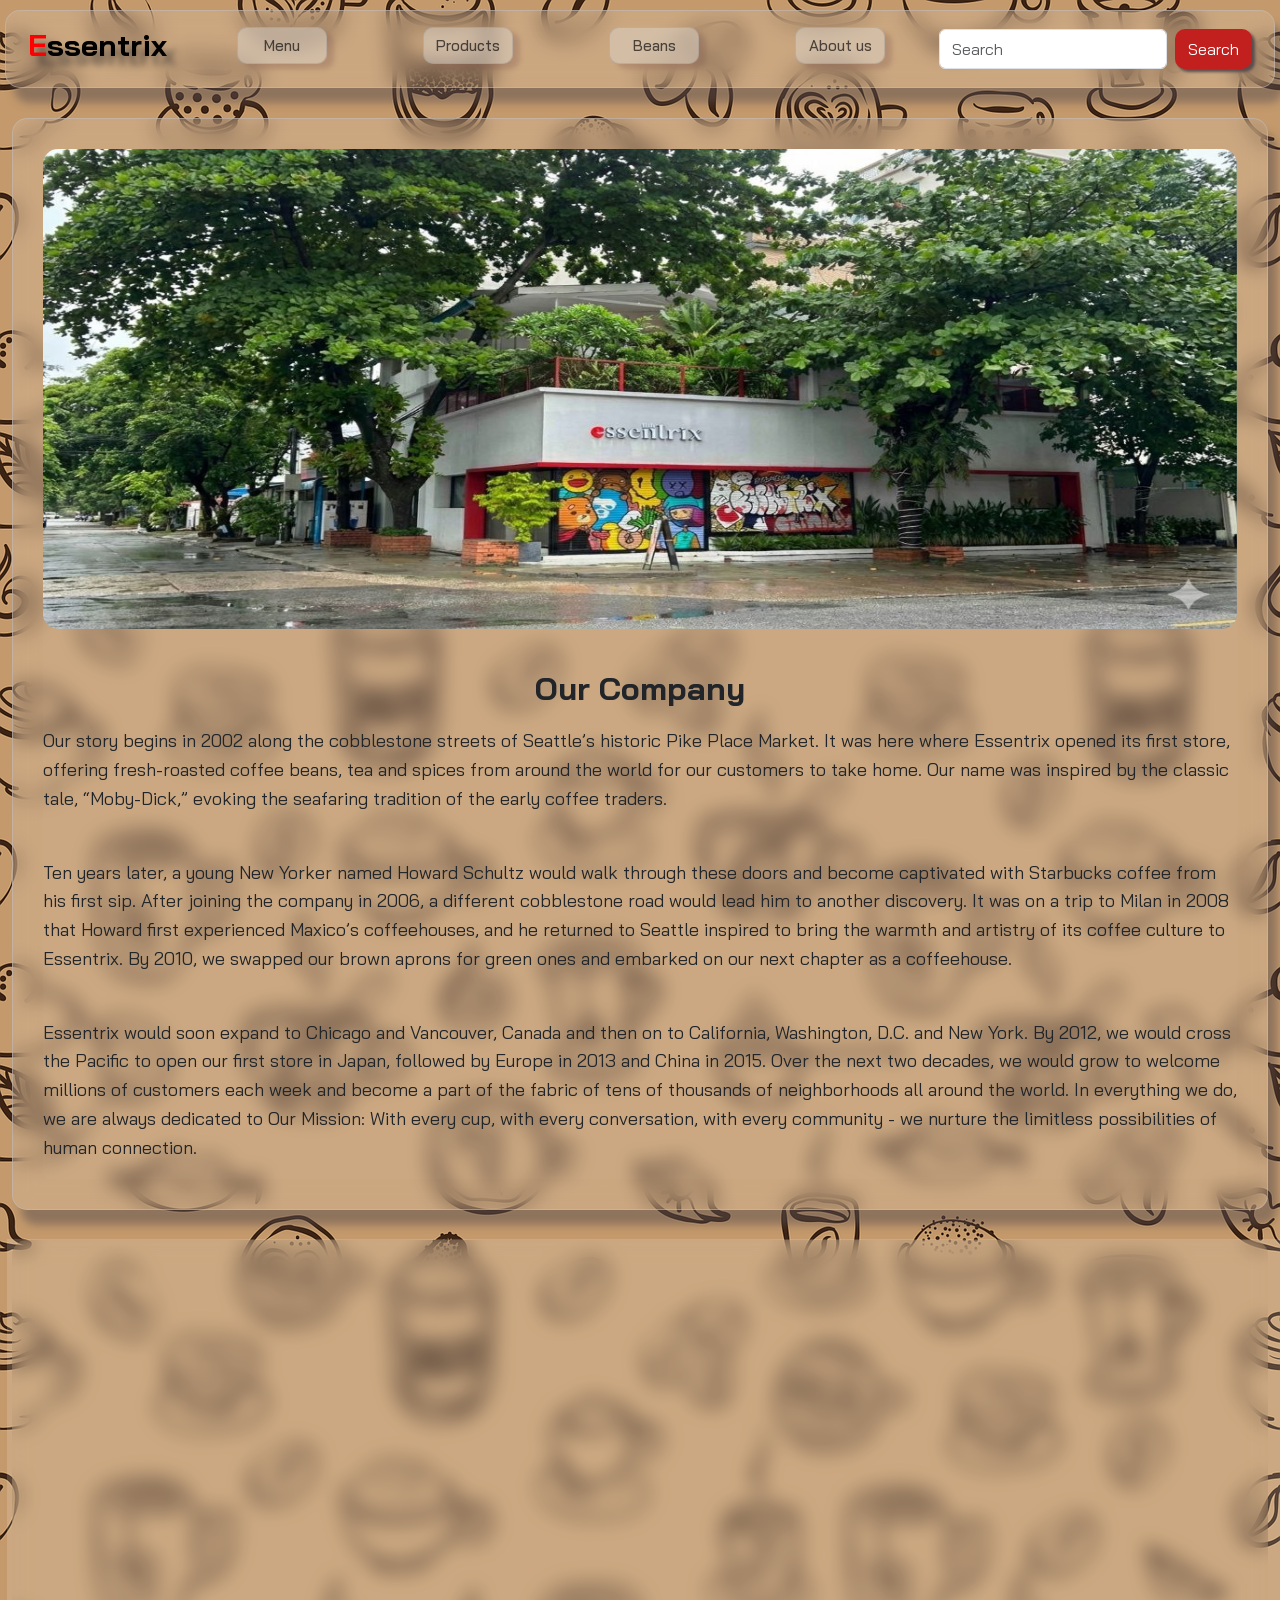
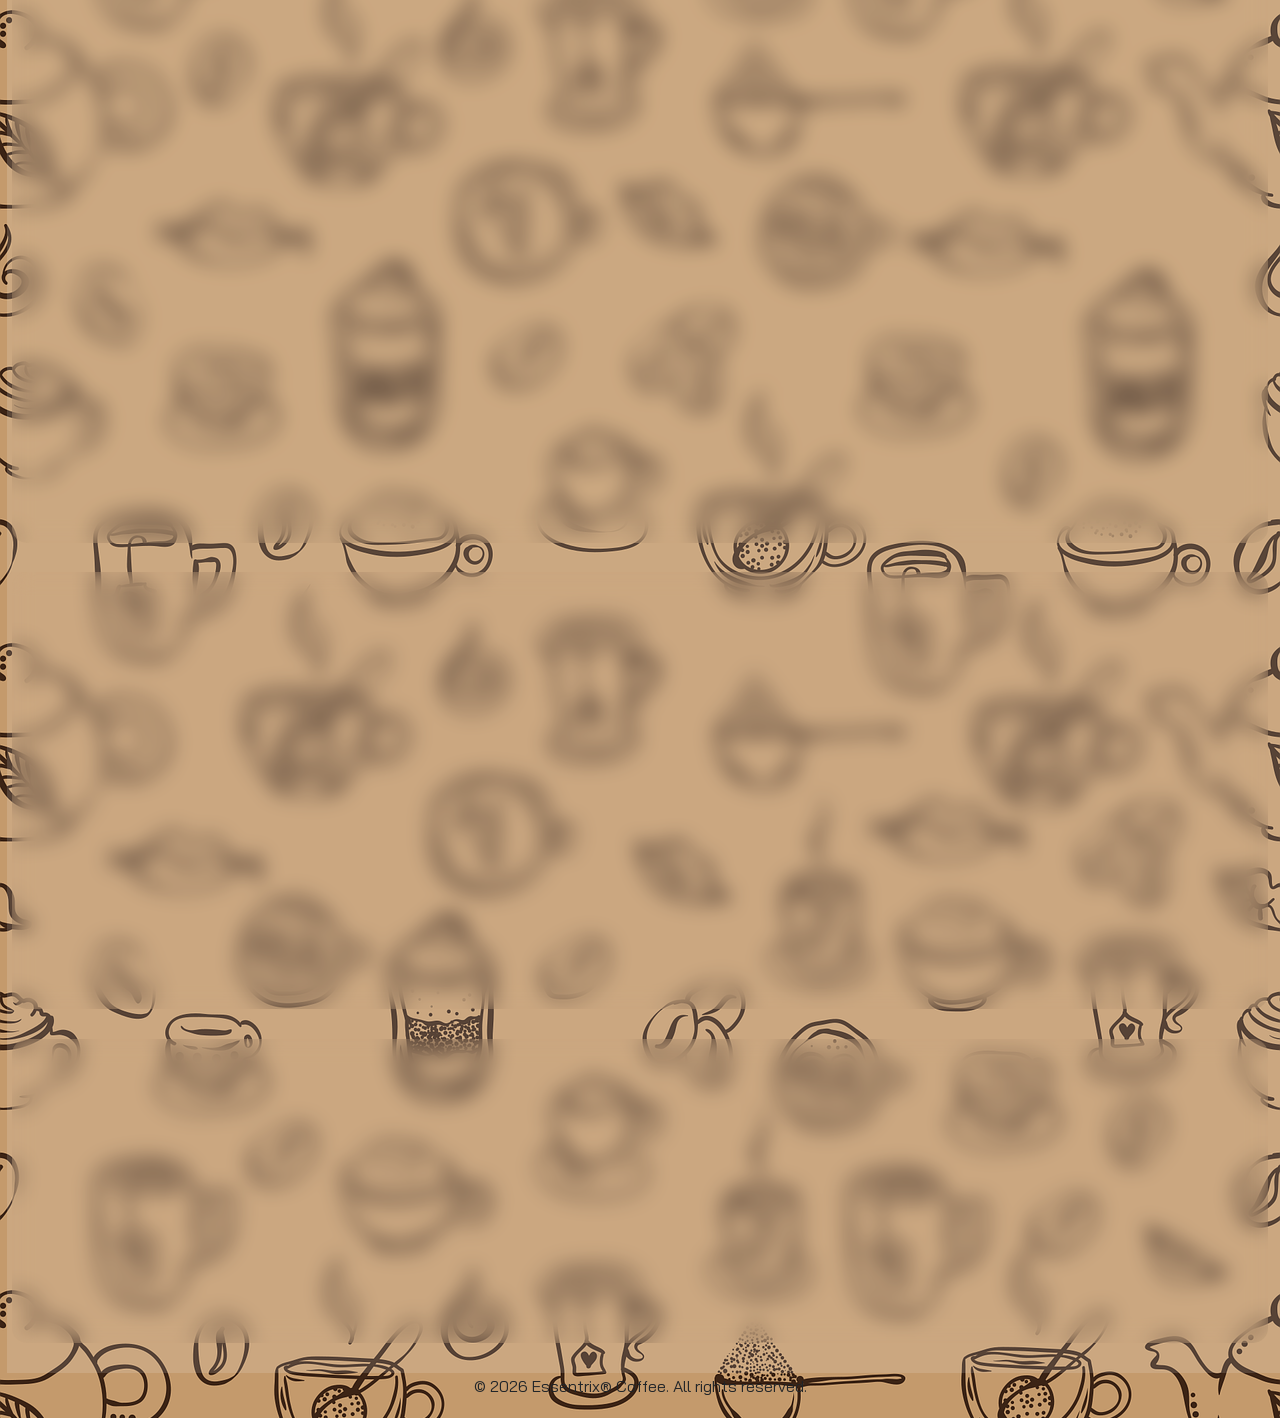
==== about.html @ 3f5e593f "add about.html" ====
<!doctype html>
<html lang="en">
  <head>
    <meta charset="UTF-8" />
    <meta name="viewport" content="width=device-width, initial-scale=1.0" />
    <title>Essentrix®</title>

    <!-- favicon -->
    <link rel="apple-touch-icon" sizes="180x180" href="images/favicon.ico" />
    <link rel="icon" type="image/png" sizes="32x32" href="images/favicon.ico" />
    <link rel="icon" type="image/png" sizes="16x16" href="images/favicon.ico" />
    <link rel="manifest" href="/site.webmanifest" />

    <!-- font awesome -->
    <link
      rel="stylesheet"
      href="https://cdnjs.cloudflare.com/ajax/libs/font-awesome/6.7.2/css/all.min.css"
      integrity="sha512-Evv84Mr4kqVGRNSgIGL/F/aIDqQb7xQ2vcrdIwxfjThSH8CSR7PBEakCr51Ck+w+/U6swU2Im1vVX0SVk9ABhg=="
      crossorigin="anonymous"
      referrerpolicy="no-referrer"
    />

    <!-- bootstrap cdn -->
    <link
      href="https://cdn.jsdelivr.net/npm/bootstrap@5.3.8/dist/css/bootstrap.min.css"
      rel="stylesheet"
      integrity="sha384-sRIl4kxILFvY47J16cr9ZwB07vP4J8+LH7qKQnuqkuIAvNWLzeN8tE5YBujZqJLB"
      crossorigin="anonymous"
    />

    <!-- google fonts -->
    <link rel="preconnect" href="https://fonts.googleapis.com" />
    <link rel="preconnect" href="https://fonts.gstatic.com" crossorigin />
    <link
      href="https://fonts.googleapis.com/css2?family=Bai+Jamjuree:ital,wght@0,200;0,300;0,400;0,500;0,600;0,700;1,200;1,300;1,400;1,500;1,600;1,700&family=Eczar:wght@400..800&family=Inter:ital,opsz,wght@0,14..32,100..900;1,14..32,100..900&family=Josefin+Sans:ital,wght@0,100..700;1,100..700&display=swap"
      rel="stylesheet"
    />

    <!-- animate.css -->
    <link
      rel="stylesheet"
      href="https://cdnjs.cloudflare.com/ajax/libs/animate.css/4.1.1/animate.min.css"
    />

    <!-- custom css -->
    <link rel="stylesheet" href="style.css" />
  </head>
  <body>
    <!-- nav section -->
    <header>
      <nav class="navbar navbar-expand-lg">
        <div class="container-fluid">
          <a class="navbar-brand mb-2" href="index.html"
            ><span style="color: red">E</span>ssentrix</a
          >
          <button
            class="navbar-toggler"
            type="button"
            data-bs-toggle="collapse"
            data-bs-target="#navbarNavAltMarkup"
            aria-controls="navbarNavAltMarkup"
            aria-expanded="false"
            aria-label="Toggle navigation"
          >
            <span class="navbar-toggler-icon"
              ><img src="images/images.png" alt="" width="100%"
            /></span>
          </button>

          <div class="collapse navbar-collapse" id="navbarNavAltMarkup">
            <div class="navbar-nav mb-2">
              <a class="nav-link mx-lg-5" href="menu.html">Menu</a>
              <a class="nav-link mx-lg-5" href="#">Products</a>
              <a class="nav-link mx-lg-5" href="bean.html">Beans</a>
              <a class="nav-link mx-lg-5">About us</a>
            </div>

            <form class="d-flex" role="search">
              <input
                class="form-control me-2"
                type="search"
                placeholder="Search"
                aria-label="Search"
              />
              <button class="btn" type="submit">Search</button>
            </form>
          </div>
        </div>
      </nav>
    </header>

    <!-- main section -->
    <main>
      <section>
        <div class="container-fluid">
          <div class="bgfoundation">
            <div class="card">
              <div class="cardimg">
                <img src="/images/essentrix shop.jpg" alt="" />
              </div>
              <div class="cardbody">
                <h2 class="card-title">Our Company</h2>
                <p>
                  Our story begins in 2002 along the cobblestone streets of
                  Seattle’s historic Pike Place Market. It was here where
                  Essentrix opened its first store, offering fresh-roasted
                  coffee beans, tea and spices from around the world for our
                  customers to take home. Our name was inspired by the classic
                  tale, “Moby-Dick,” evoking the seafaring tradition of the
                  early coffee traders.
                </p>
                <br />
                <p>
                  Ten years later, a young New Yorker named Howard Schultz would
                  walk through these doors and become captivated with Starbucks
                  coffee from his first sip. After joining the company in 2006,
                  a different cobblestone road would lead him to another
                  discovery. It was on a trip to Milan in 2008 that Howard first
                  experienced Maxico’s coffeehouses, and he returned to Seattle
                  inspired to bring the warmth and artistry of its coffee
                  culture to Essentrix. By 2010, we swapped our brown aprons for
                  green ones and embarked on our next chapter as a coffeehouse.
                </p>
                <br />
                <p>
                  Essentrix would soon expand to Chicago and Vancouver, Canada
                  and then on to California, Washington, D.C. and New York. By
                  2012, we would cross the Pacific to open our first store in
                  Japan, followed by Europe in 2013 and China in 2015. Over the
                  next two decades, we would grow to welcome millions of
                  customers each week and become a part of the fabric of tens of
                  thousands of neighborhoods all around the world. In everything
                  we do, we are always dedicated to Our Mission: With every cup,
                  with every conversation, with every community - we nurture the
                  limitless possibilities of human connection.
                </p>
              </div>
            </div>
          </div>

          <div class="bgfoundation">
            <div class="card">
              <div class="cardimg">
                <img src="/images/coffee-people.jpg" alt="" />
              </div>
              <div class="cardbody">
                <h2 class="card-title">Committed to the coffee industry</h2>
                <p>
                  We’re proud of how we’ve led and supported the coffee
                  industry. In 2004, in collaboration with Conservation
                  International, we developed Coffee and Farmer Equity
                  (C.A.F.E.) Practices, one of the coffee industry’s first
                  ethical sourcing guidelines. C.A.F.E. Practices is a set of
                  more than 200 checkpoints in categories like economic
                  transparency, social responsibility, environmental leadership
                  and quality – all audited through a third-party independent
                  verification process.
                </p>
                <br />
                <p>
                  Other commitments: a $50M Global Coffee Farmer Fund, which
                  provides financing to coffee farmers, and a pledge to donate
                  100M climate-resilient trees to farmers around the world by
                  2025. The Essentrix Foundation also has a goal to positively
                  impact 100M women and girls in coffee-growing communities,
                  through grants focused on creating economic opportunities and
                  expanding access to clean water and sanitation.
                </p>
              </div>
            </div>
          </div>

          <div class="bgfoundation">
            <div>
              <div class="cardimg-2">
                <img src="/images/Coffee-beans-edit.gif" alt="" />
              </div>
              <div class="cardbody">
                <h2 class="card-title">
                  Exceptional coffee can only come from exceptional beans
                </h2>
                <p>
                  Essentrix Arabica beans are different from regular Arabica
                  beans. At every step, we go to great lengths to make sure our
                  beans meet the highest standard of quality. The best beans
                  grow at higher altitudes. The cold nights and warm days create
                  denser beans. And denser beans have deeper, more complex
                  flavours. Taste them in every cup of Essentrix coffee.
                </p>

                <p>
                  So if we can help a farmer grow better beans, we will. Any
                  farmer, anywhere. To that end, we have farmer support centres
                  on four continents where our agronomists test soils, examine
                  samples and provide advice, free, to any coffee farmer who
                  asks. The future of coffee is entwined with the future of
                  coffee farmers.
                </p>

                <p>
                  So we nurture those relationships the same way they nurture
                  their beans. We work to get farmers a fair price and to make
                  sure everyone in the community can benefit from the coffee
                  industry.
                </p>
              </div>
            </div>
          </div>
        </div>
      </section>
    </main>
    <!-- footer -->
    <footer>
      <div class="container-fluid">
        <div class="bgfoundation row">
          <div class="footer-card col-lg-3 col-md-6">
            <h3 class="footer-title">Quick Links</h3>
            <ul>
              <li><a href="index.html">Home</a></li>
              <li><a href="menu.html">Menu</a></li>
              <li><a href="products.html">Products</a></li>
              <li><a href="bean.html">Beans</a></li>
              <li><a href="about.html">About us</a></li>
            </ul>
          </div>

          <div class="footer-card col-lg-3 col-md-6">
            <h3 class="footer-title">Information</h3>
            <ul>
              <li><a href="#">Privacy Notice</a></li>
              <li><a href="#">Terms of Use</a></li>
              <li><a href="#">Cookie Preferences</a></li>
              <li><a href="#">Accessibility</a></li>
              <li><a href="#">Do Not Share My Personal Information</a></li>
            </ul>
          </div>

          <div class="footer-card col-lg-3 col-md-6">
            <h3 class="footer-title">Contact Us</h3>

            <ul>
              <li>
                <a href="#"
                  ><i class="fa-solid fa-location-dot"></i> Address: No.
                  372-378, 36th St (middle), SouthCoast, Maxico.</a
                >
              </li>

              <li>
                <a href="#"
                  ><i class="fa-solid fa-square-phone me-2"></i> Phone No: +959
                  077 248 346</a
                >
              </li>

              <li>
                <a href="#"
                  ><i class="fa-solid fa-envelope me-2"></i> Gmail:
                  Essentrix.coffee@gmail.com</a
                >
              </li>

              <li>
                <a href="#"
                  ><i class="fa-solid fa-store"></i> Store Hour:
                  8:00AM-9:00PM</a
                >
              </li>
            </ul>
          </div>

          <div class="footer-card col-lg-3 col-md-6">
            <h3 class="footer-title">
              <span style="color: red">E</span>ssentrix
            </h3>
            <ul>
              <li>You Call It Coffee</li>
              <li>I Call It My Emotional Support Beverages!</li>
            </ul>
            <div class="social-icons">
              <a href="www.facebook.com"
                ><i class="fa-brands fa-facebook-f"></i
              ></a>

              <a href="www.twitter.com"
                ><i class="fa-brands fa-x-twitter"></i>
              </a>

              <a href="www.linkedin.com">
                <i class="fa-brands fa-telegram"></i
              ></a>

              <a href="www.instagram.com"
                ><i class="fa-brands fa-instagram"></i
              ></a>
            </div>
          </div>
        </div>

        <div class="footer-copytext">
          &copy; 2026 Essentrix® Coffee. All rights reserved.
        </div>
      </div>
    </footer>

    <!-- bootstrap cdn -->
    <script
      src="https://cdn.jsdelivr.net/npm/@popperjs/core@2.11.8/dist/umd/popper.min.js"
      integrity="sha384-I7E8VVD/ismYTF4hNIPjVp/Zjvgyol6VFvRkX/vR+Vc4jQkC+hVqc2pM8ODewa9r"
      crossorigin="anonymous"
    ></script>
    <script
      src="https://cdn.jsdelivr.net/npm/bootstrap@5.3.8/dist/js/bootstrap.min.js"
      integrity="sha384-G/EV+4j2dNv+tEPo3++6LCgdCROaejBqfUeNjuKAiuXbjrxilcCdDz6ZAVfHWe1Y"
      crossorigin="anonymous"
    ></script>
  </body>
</html>
---- style.css ----
/* resetting rules */
* {
  padding: 0;
  margin: 0;
  box-sizing: border-box;
  font-family: "Bai Jamjuree", sans-serif;
  scroll-behavior: smooth;
}
body {
  background-image: url(/images/bgbg.webp);
}
/* nav sections */
.navbar-brand {
  font-size: 30px;
  font-weight: bold;
  text-shadow: 9px 9px 6px rgba(50, 48, 48, 0.548);
}
.navbar {
  margin: 10px 5px 20px;
  padding: 10px;
  border-radius: 15px;
  border: 1px solid #c1bdbd8d;
  background-color: #eeeeef27;
  backdrop-filter: blur(10px);
  box-shadow: 9px 15px 9px rgba(89, 77, 78, 0.5);
  font: 15px bold;
}
.navbar-nav {
  margin: 0 auto;
  font-weight: 500;
}
.navbar-toggler {
  background-color: #c21f1f;
  padding: 3px;
  width: 40px;
  height: 40px;
  border-radius: 50%;
  box-shadow: 7px 5px 5px rgb(89, 77, 78);
}
.btn {
  border-radius: 10px;
  background-color: #c21f1f;
  color: white;
  box-shadow: 3px 3px 3px rgb(89, 77, 78);
  transition: 0.3s;
}
@media screen and (min-width: 1024px) {
  .nav-link {
    border: 1px solid #938f8f5b;
    border-radius: 10px;
    width: 90px;
    text-align: center;
    background-color: #e1ddd86f;
    box-shadow: 7px 5px 5px rgba(115, 73, 73, 0.26);
    transition: all 0.8s;
  }
  .nav-link:hover {
    background-color: #504f4e75;
    color: whitesmoke;
    box-shadow: 30px 6px 5px rgba(115, 73, 73, 0.26);
    transform: scale(1);
  }
}

/* Home.html CSS */

/* carousel slides */
.carousel {
  margin: 30px auto;
  height: 450px;
  border-radius: 15px;
  border: 1px solid #c1bdbd8d;
  box-shadow: 9px 15px 9px rgba(89, 77, 78, 0.5);
}
.carousel-inner,
.carousel-item img {
  border-radius: 15px;
  height: 450px;
  width: 100%;
}
.carousel-caption {
  background-color: #78767674;
  color: whitesmoke;
  text-shadow: 1px 1px 9px #c21f1f;
}

/* <!-- video & categories  section  -->*/

/* video  */
.vdcontiner {
  box-shadow: 9px 15px 9px rgba(126, 126, 126, 0.5);
  background-color: black;
  border-radius: 15px;
}
.vdcontiner video {
  border-radius: 15px;
  padding: 10px;
  background-color: black;
}
/* categories */
.categories-title {
  text-align: center;
  padding: 10px;
  text-decoration: underline;
}

.categories-card {
  text-align: center;
  margin: 5px auto;
  height: 100%;
  background: #89868642;
  backdrop-filter: blur(10px);
  border-radius: 15px;
  border: 1px solid #c1bdbd8d;
  box-shadow: 9px 15px 9px rgba(89, 77, 78, 0.5);
}
.categories-text {
  margin: 15px;
}
.categories-btn {
  padding: 10px;
  margin: 0 auto;
  width: 200px;
  font-weight: bold;
  font-size: 12px;
  background: rgba(245, 245, 245, 0.563);
  border-radius: 15px;
  box-shadow: 3px 3px 3px rgba(89, 77, 78, 0.5);
  text-decoration: none;
  color: black;
  display: block;
  transition: 0.1s;
}

/* offer section */

.offer-cardform {
  padding: 10px;
  background: #89868642;
  backdrop-filter: blur(10px);
  border-radius: 15px;
  border: 1px solid #c1bdbd8d;
  box-shadow: 9px 5px 9px rgba(89, 77, 78, 0.5);
}
.offer-title {
  margin-bottom: 30px;
  text-align: center;
  font-weight: bold;
  text-decoration: underline;
}
.img-fluid {
  border-radius: 50%;
  height: 150px;
  width: 150px;
  box-shadow: 10px 10px 9px rgba(89, 77, 78, 0.5);
}
.card-title {
  margin-bottom: 20px;
  text-align: center;
  font-weight: bold;
}
.card-text {
  line-height: 1.8rem;
  text-align: start;
}
.card-btn {
  padding: 10px;
  font-weight: bold;
  font-size: 12px;
  width: 100%;
  display: block;
  text-align: center;
  margin-top: 10px;
  border: none;
  text-decoration: none;
  border-radius: 15px;
  color: black;
  background: rgba(245, 245, 245, 0.563);
  box-shadow: 3px 3px 3px rgba(89, 77, 78, 0.5);
  transition: 0.1s;
}
.card-btn:hover,
.categories-btn:hover,
.btn:hover {
  box-shadow: 1px 1px 1px rgba(89, 77, 78, 0.5);
}

/* Menu.html CSS */

.menucardform {
  margin: 10px;
  height: fit-content;
  padding: 20px;
}
.menucard {
  background: #89868642;
  backdrop-filter: blur(10px);
  height: 100%;
  box-sizing: border-box;
  border-radius: 15px;
  border: 1px solid #c1bdbd8d;
  box-shadow: 9px 15px 9px rgba(89, 77, 78, 0.5);
}
.card-img {
  position: absolute;
  top: -10%;
  left: 5%;
  width: 110px;
  height: 120px;
}
.menucard-title {
  font-weight: bold;
  margin-top: 10px;
  text-align: right;
  margin-right: 20px;
}
.menucard-text {
  text-align: left;
  padding: 10px;
  margin-top: 35px;
  height: 70px;
  overflow: hidden;
}
.menucard-price {
  font-weight: bold;
}
.menubtn {
  text-align: center;
  margin-top: -20px;
}
.menucard-btn {
  text-decoration: none;
  color: black;
  background: rgba(245, 245, 245, 0.563);
  width: 150px;
  display: block;
  margin: 7px auto;
  padding: 10px;
  border-radius: 15px;
  box-shadow: 3px 3px 3px rgba(89, 77, 78, 0.5);
  transition: 0.1s;
}
button {
  border: none;
  background: none;
}
.menucard-btn:hover {
  box-shadow: 1px 1px 1px rgba(89, 77, 78, 0.5);
}
/* Bean.html CSS */
.bean-img {
  position: absolute;
  top: -20%;
  left: -15%;
  margin-left: -5%;
  width: 220px;
  height: 130px;
}

table,
td,
th {
  padding: 6px;
  border: 1px solid;
  margin: 10px auto;
}

/* About.html CSS */
.card {
  background-color: rgba(245, 245, 220, 0.011);
  border: none;
}
.cardimg img {
  width: 100%;
  height: 480px;
  margin-bottom: 40px;
  border-radius: 15px;
}
.cardimg-2 img {
  border-radius: 15px;
  float: left;
  width: 400px;
  height: 100%;
  margin: 20px 20px 20px 0px;
}
.cardbody {
  line-height: 1.8rem;
  font-size: large;
}

/* Login.html CSS */

.login-form {
  margin: 30px auto;
  padding: 30px;
  border-radius: 15px;
  border: 1px solid #c1bdbd8d;
  box-shadow: 9px 15px 9px rgba(89, 77, 78, 0.5);
  font-size: 1.2rem;
  background-color: #eeeeef70;
  backdrop-filter: blur(10px);
}

.login-title {
  margin: 0px auto;
  text-align: center;
}
.login-card {
  margin: 20px auto;
  width: 50vw;
  border-radius: 10px;
  padding: 10px;
  background: #89868642;
  backdrop-filter: blur(10px);
  border: 1px solid #c1bdbd8d;
  box-shadow: 4px 8px 9px rgba(89, 77, 78, 0.5);
}
.login-user {
  padding: 20px;
  margin: 0 30px;
}
.form-control {
  height: 40px;
}
.login-forgotpw {
  margin: 20px auto;
  text-align: center;
}
.sign-in-btn {
  padding: 10px;
  margin: 10px auto;
  width: 100%;
  border-radius: 15px;
  display: block;
  border: none;
  box-shadow: 3px 3px 3px rgba(89, 77, 78, 0.5);
  transition: 0.1s;
}
.sign-in-btn:hover {
  box-shadow: 1px 1px 1px rgba(89, 77, 78, 0.5);
}

/* footer section */
.bgfoundation {
  margin: 30px auto;
  padding: 30px;
  border-radius: 15px;
  border: 1px solid #c1bdbd8d;
  box-shadow: 9px 15px 9px rgba(89, 77, 78, 0.5);
  background-color: #eeeeef27;
  backdrop-filter: blur(10px);
}
.footer-title {
  margin-bottom: 20px;
  text-decoration: underline;
  text-align: center;
}
ul li a,
li {
  text-decoration: none;
  color: black;
  list-style-type: none;
  line-height: 1.8rem;
}
.footer-copytext {
  text-align: center;
  margin-bottom: 20px;
}
.social-icons a {
  color: black;
  margin-left: 30px;
  font-size: large;
}

@media screen and (max-width: 426px) {
  /* home.html */
  .carousel {
    display: none;
  }
  .img-fluid {
    display: none;
  }
  .categories-card img {
    display: inline-block;
    margin: 20px auto;
  }
  /* login.html */
  .login-form {
    background-image: none;
    text-align: center;
  }
  .login-card {
    width: fit-content;
  }
  .login-user {
    text-align: left;
  }
}
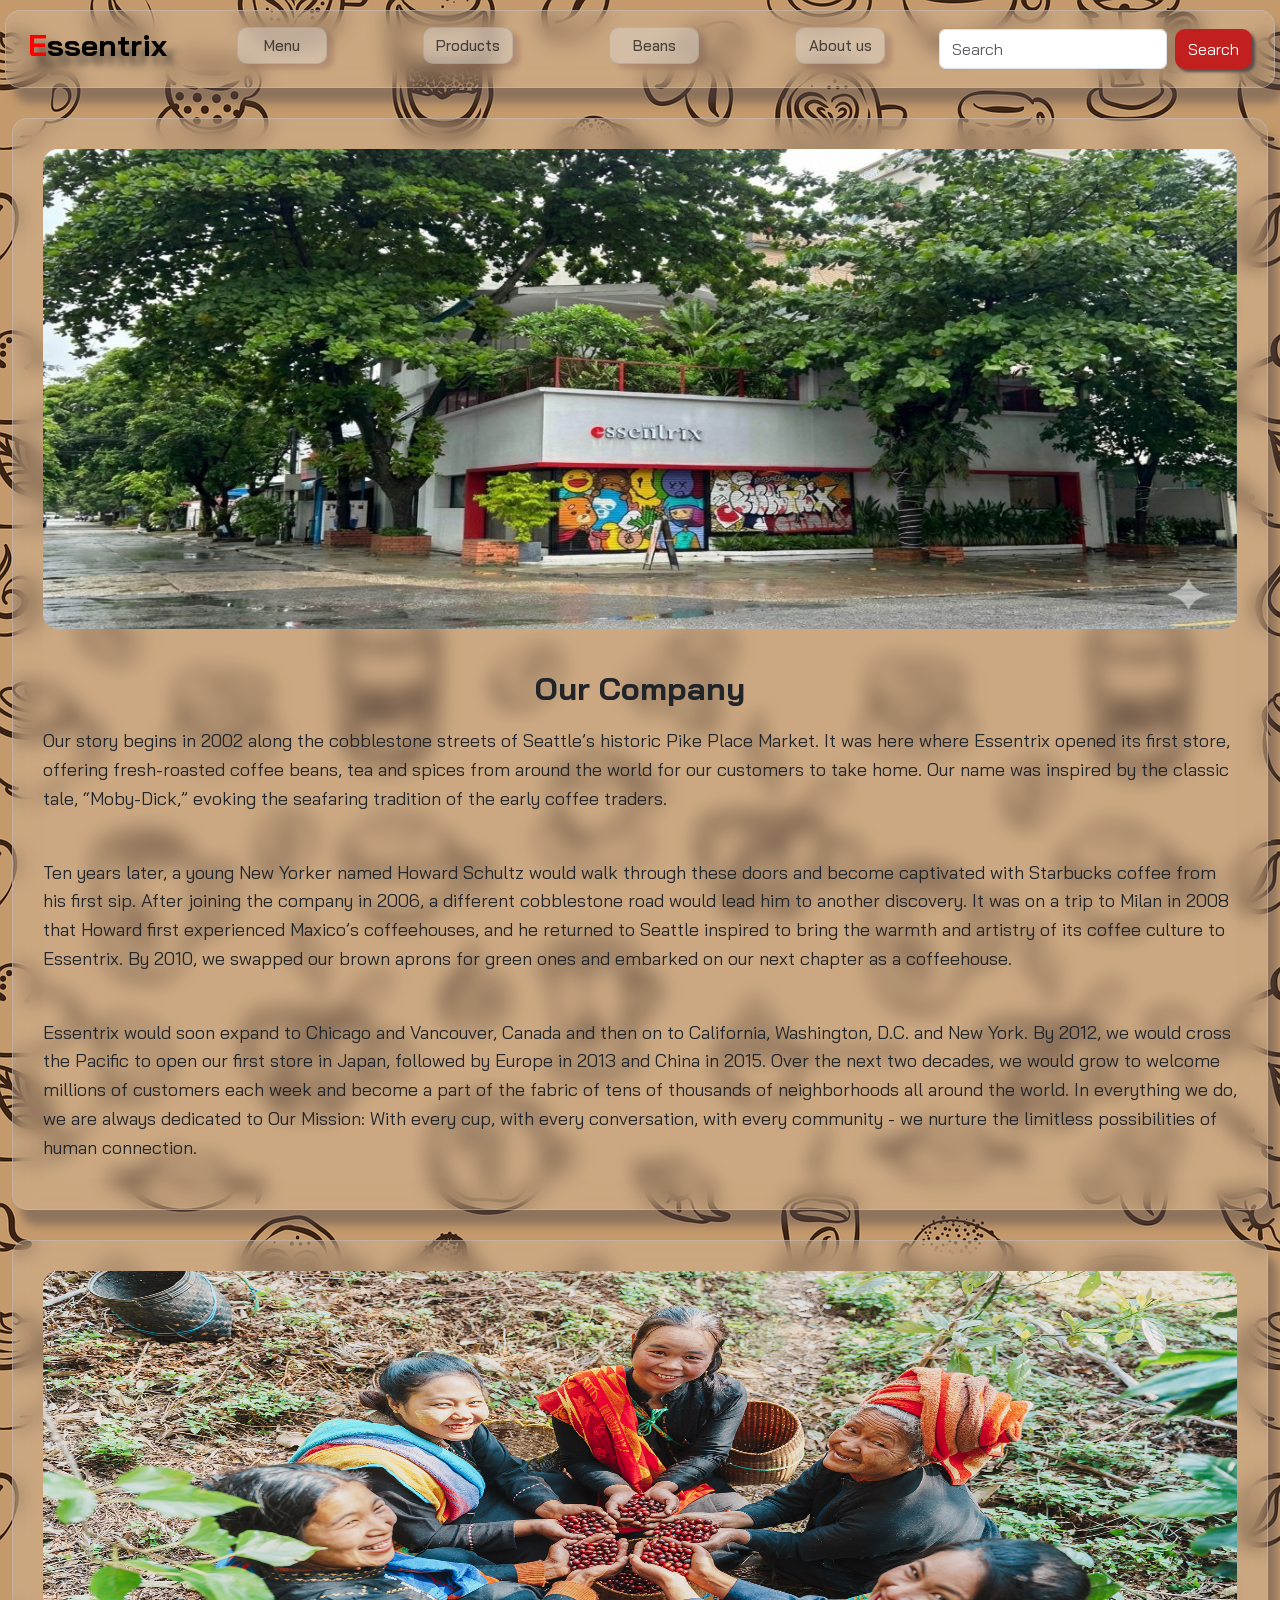
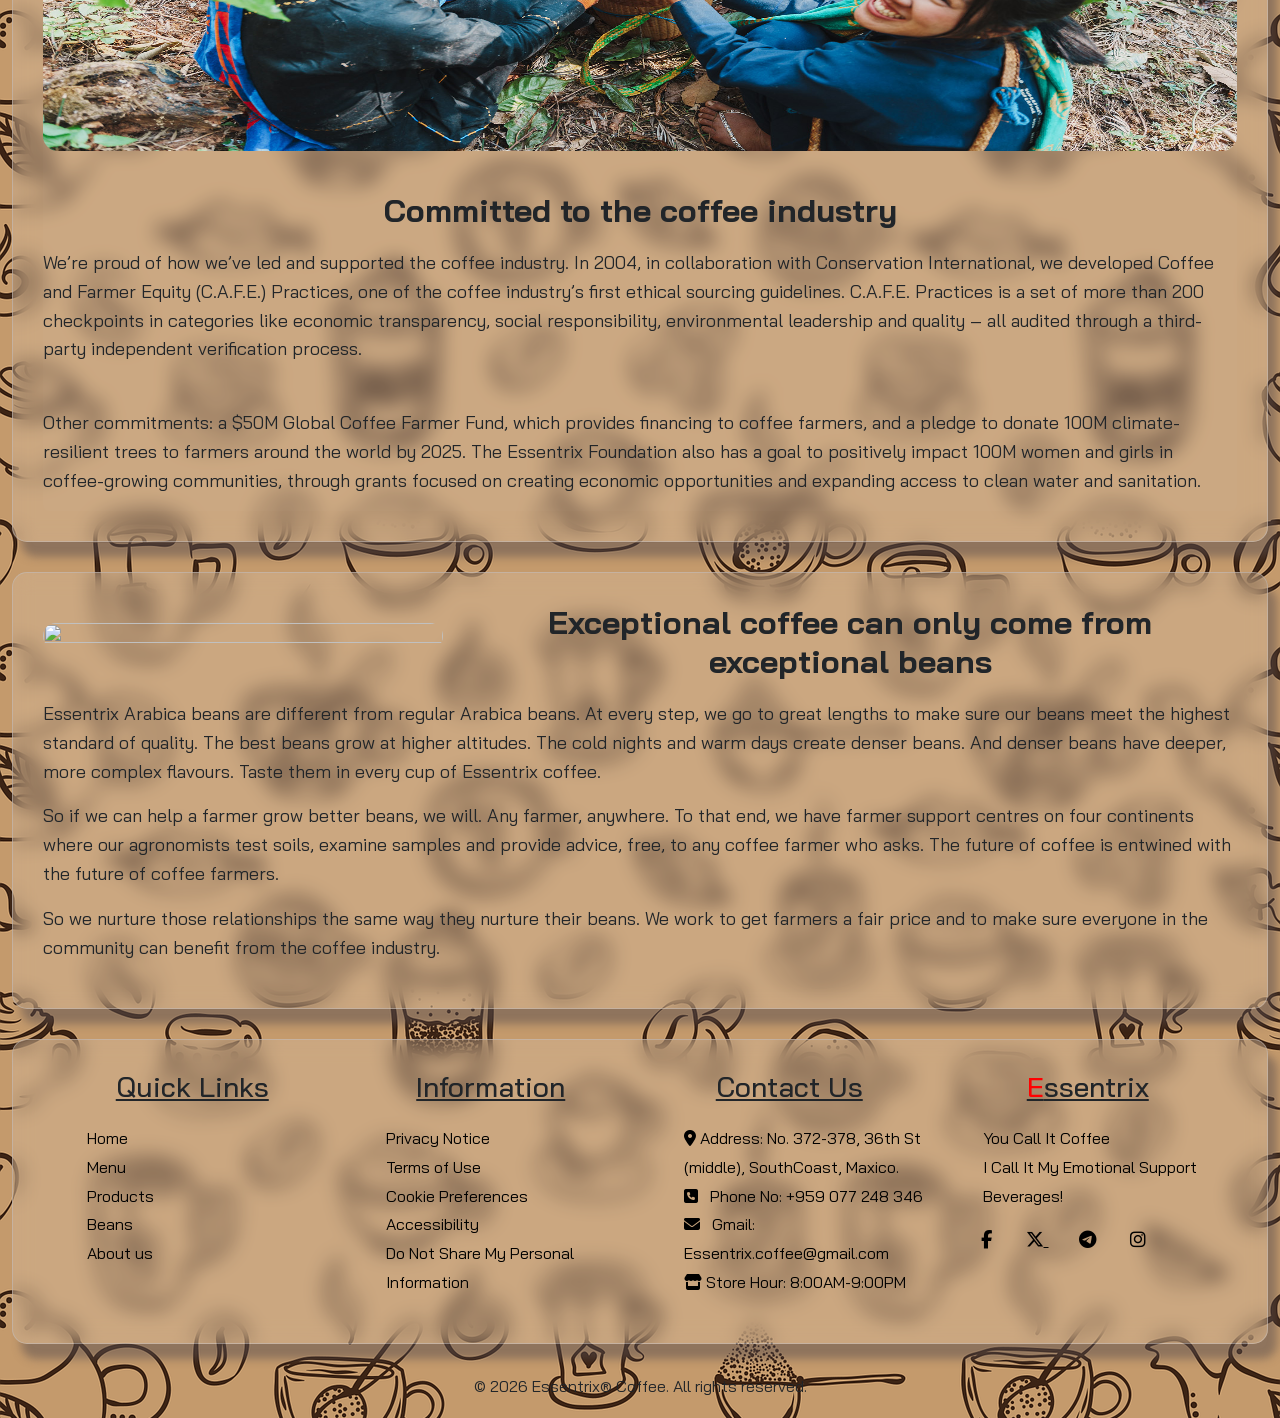
==== commit 5a725178: "add cardform" ====
--- a/about.html
+++ b/about.html
@@ -70,9 +70,9 @@
           <div class="collapse navbar-collapse" id="navbarNavAltMarkup">
             <div class="navbar-nav mb-2">
               <a class="nav-link mx-lg-5" href="menu.html">Menu</a>
-              <a class="nav-link mx-lg-5" href="#">Products</a>
+              <a class="nav-link mx-lg-5" href="products.html">Products</a>
               <a class="nav-link mx-lg-5" href="bean.html">Beans</a>
-              <a class="nav-link mx-lg-5">About us</a>
+              <a class="nav-link mx-lg-5" href="#">About us</a>
             </div>
 
             <form class="d-flex" role="search">
@@ -220,7 +220,7 @@
               <li><a href="menu.html">Menu</a></li>
               <li><a href="products.html">Products</a></li>
               <li><a href="bean.html">Beans</a></li>
-              <li><a href="about.html">About us</a></li>
+              <li><a href="#">About us</a></li>
             </ul>
           </div>
 
--- a/style.css
+++ b/style.css
@@ -250,10 +250,10 @@
 /* Bean.html CSS */
 .bean-img {
   position: absolute;
-  top: -20%;
-  left: -15%;
+  top: -70px;
+  left: -6px;
   margin-left: -5%;
-  width: 220px;
+  width: 160px;
   height: 130px;
 }
 
@@ -297,7 +297,7 @@
   border: 1px solid #c1bdbd8d;
   box-shadow: 9px 15px 9px rgba(89, 77, 78, 0.5);
   font-size: 1.2rem;
-  background-color: #eeeeef70;
+  background-color: #eeeeef27;
   backdrop-filter: blur(10px);
 }
 
@@ -384,6 +384,11 @@
     display: inline-block;
     margin: 20px auto;
   }
+  /* About.html */
+  .cardimg-2,
+  .cardimg {
+    display: none;
+  }
   /* login.html */
   .login-form {
     background-image: none;
